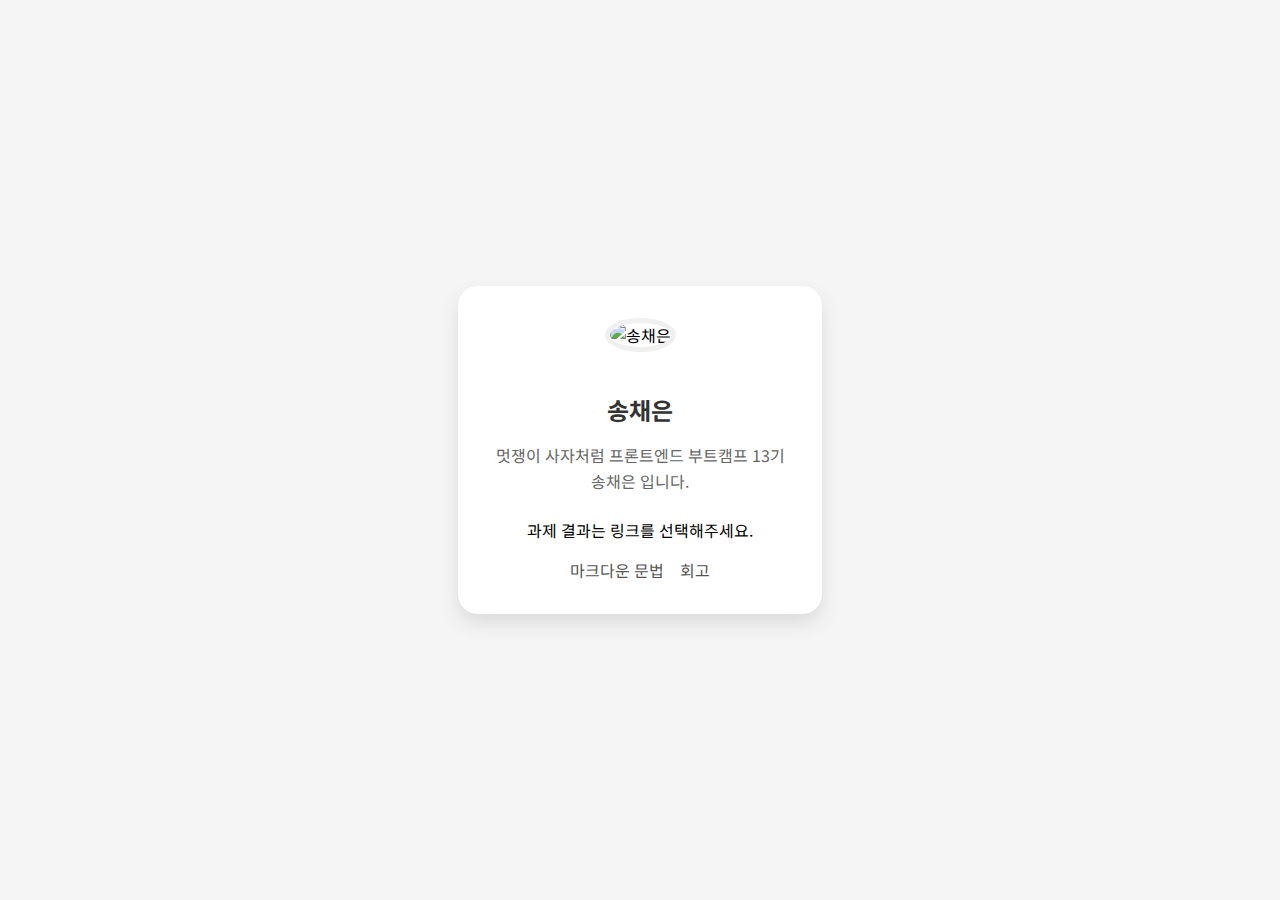
==== index.html @ 18307dc5 "프로필 이미지와 이름 수정" ====
<!doctype html>
<html lang="ko">
  <head>
    <meta charset="UTF-8" />
    <meta name="viewport" content="width=device-width, initial-scale=1.0" />
    <title>HTML/CSS 과제</title>
    <style>
      body {
        margin: 0;
        padding: 0;
        font-family: "Noto Sans KR", sans-serif;
        background-color: #f5f5f5;
        display: flex;
        justify-content: center;
        align-items: center;
        min-height: 100vh;
      }

      .profile-card {
        background: white;
        border-radius: 20px;
        box-shadow: 0 10px 20px rgba(0, 0, 0, 0.1);
        padding: 2rem;
        width: 300px;
        text-align: center;
      }

      .profile-image {
        width: 150px;
        height: 150px;
        border-radius: 50%;
        margin-bottom: 1.5rem;
        object-fit: cover;
        border: 5px solid #f0f0f0;
      }

      .name {
        font-size: 1.5rem;
        font-weight: bold;
        color: #333;
        margin-bottom: 0.5rem;
      }

      .bio {
        color: #666;
        line-height: 1.6;
        margin-bottom: 1.5rem;
      }

      .homework-links {
        display: flex;
        justify-content: center;
        gap: 1rem;
        margin: 0;
        padding: 0;
        list-style: none;
      }

      .homework-links a {
        color: #555;
        text-decoration: none;
        transition: color 0.3s ease;
      }

      .homework-links a:hover {
        color: #007bff;
      }
    </style>
    <link
      href="https://fonts.googleapis.com/css2?family=Noto+Sans+KR:wght@400;700&display=swap"
      rel="stylesheet"
    />
    <link
      rel="stylesheet"
      href="https://cdnjs.cloudflare.com/ajax/libs/font-awesome/5.15.4/css/all.min.css"
    />
  </head>
  <body>
    <div class="profile-card">
      <img
        src="./src/assets/images/jiwon.jpeg"
        alt="송채은"
        class="profile-image"
      />
      <h1 class="name">송채은</h1>
      <p class="bio">멋쟁이 사자처럼 프론트엔드 부트캠프 13기 송채은 입니다.</p>
      <p>과제 결과는 링크를 선택해주세요.</p>
      <ul class="homework-links">
        <li><a href="./src/md/markdown.md">마크다운 문법</a></li>
        <li><a href="./src/md/retrospect.md">회고</a</li>
      </ul>
    </div>
  </body>
</html>
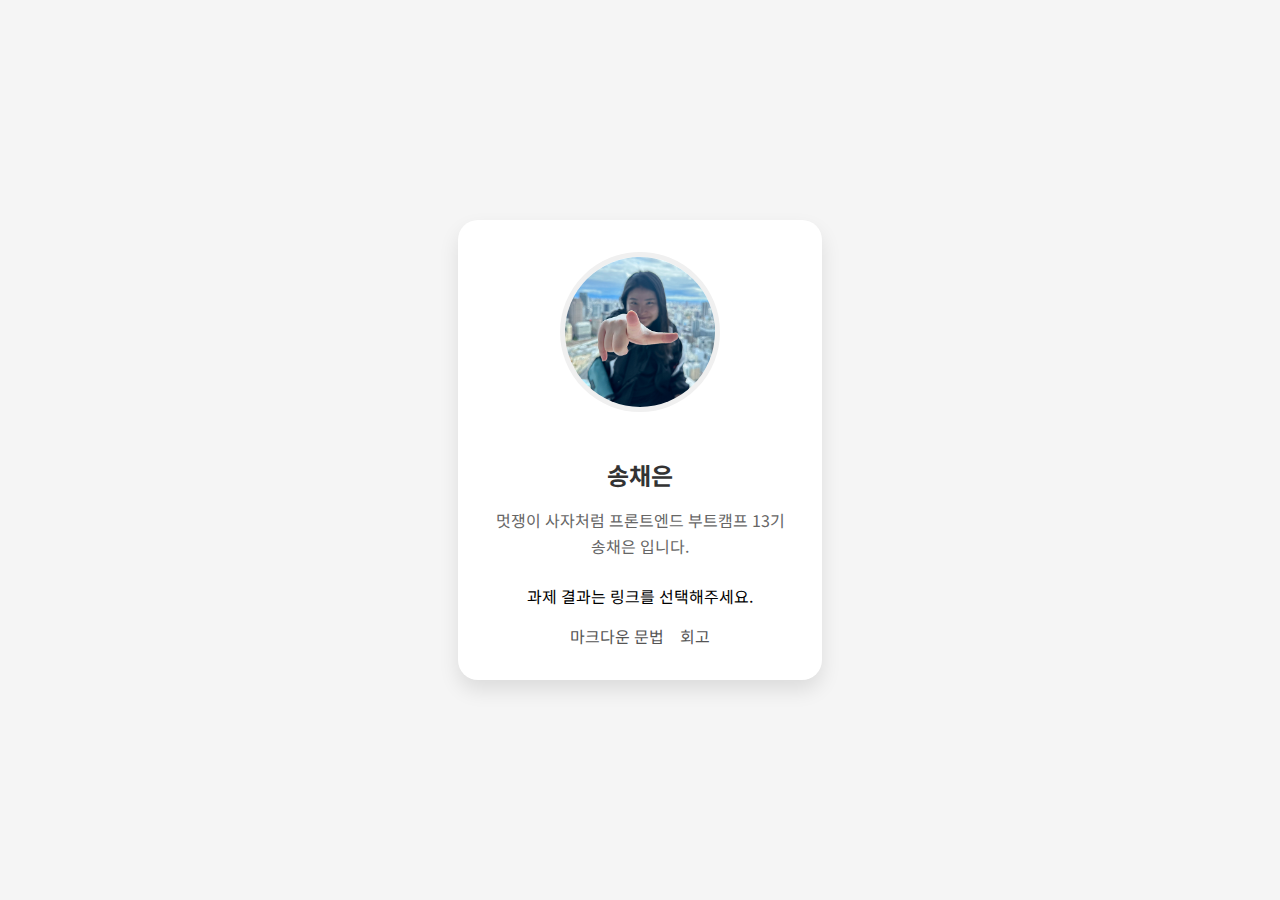
==== commit 77527eb9: "프로필 이미지 변경 및 마크다운 문법 1장 작성" ====
--- a/index.html
+++ b/index.html
@@ -78,7 +78,7 @@
   <body>
     <div class="profile-card">
       <img
-        src="./src/assets/images/jiwon.jpeg"
+        src="./src/assets/images/chaeeun.jpg"
         alt="송채은"
         class="profile-image"
       />
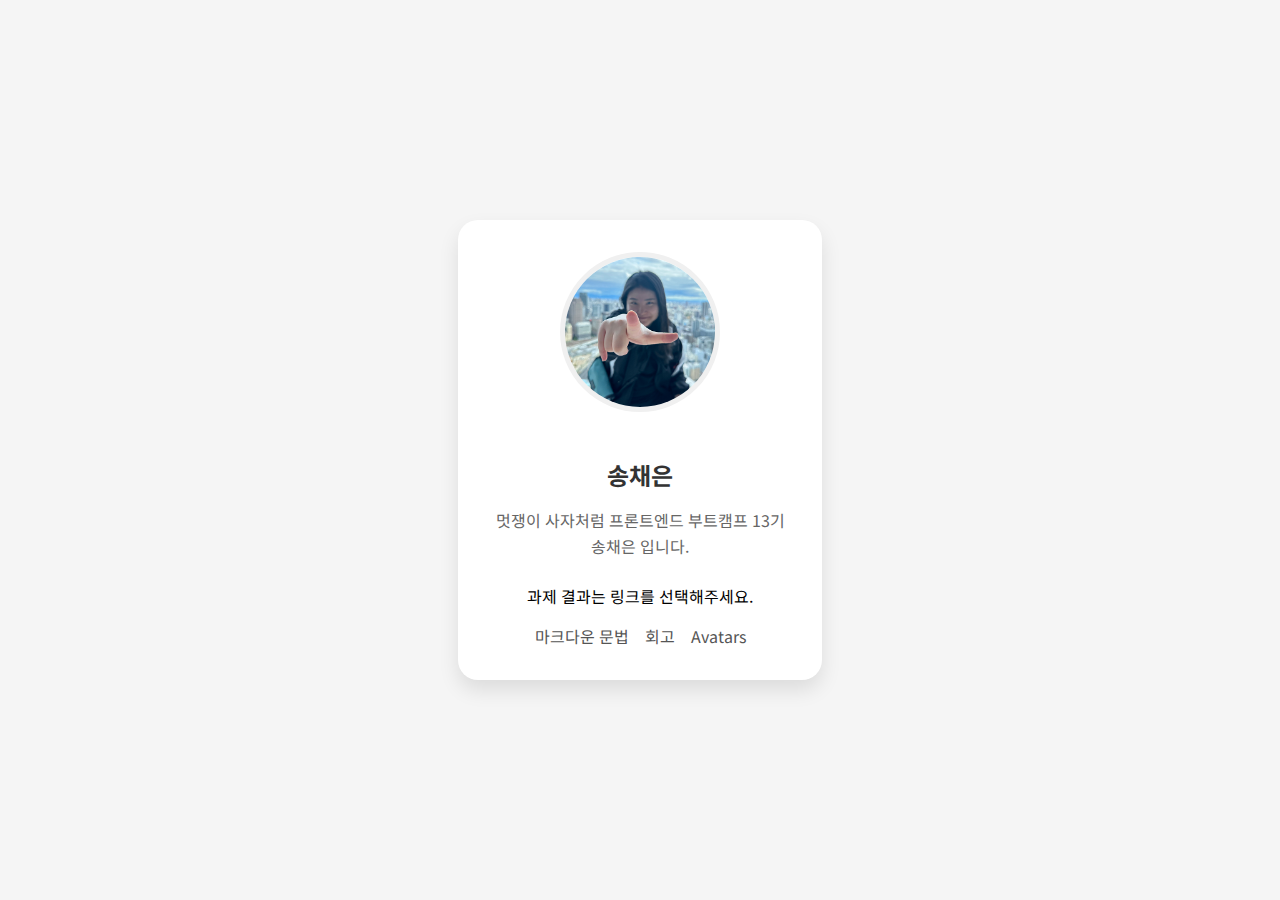
==== commit 7103485f: "2025-02-21(금)-과제완료" ====
--- a/index.html
+++ b/index.html
@@ -88,6 +88,7 @@
       <ul class="homework-links">
         <li><a href="./src/md/markdown.md">마크다운 문법</a></li>
         <li><a href="./src/md/retrospect.md">회고</a</li>
+        <li><a href="./src/avatars/avatars.html">Avatars</a</li>
       </ul>
     </div>
   </body>
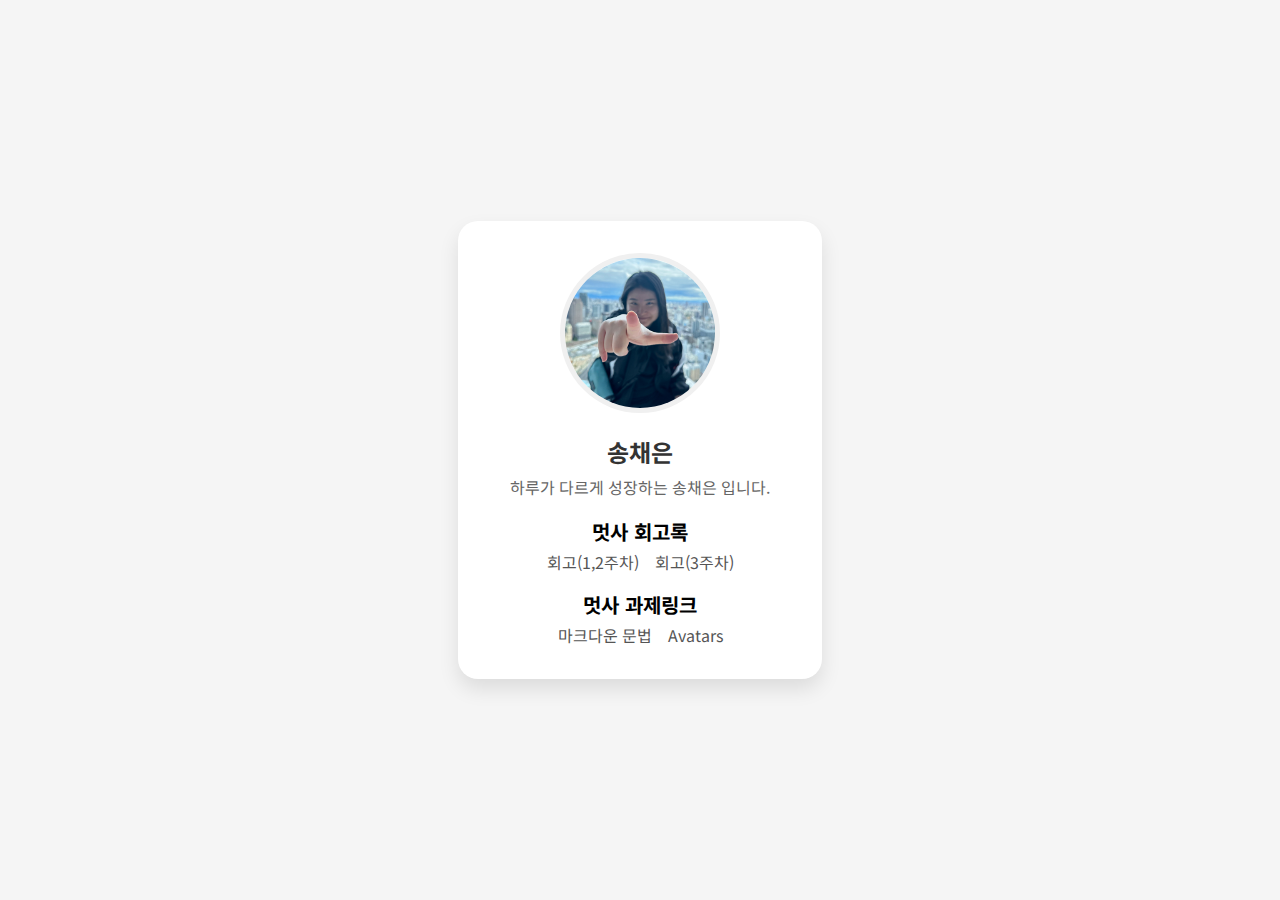
==== commit d7a23047: "메인페이지,READEME 파일 수정" ====
--- a/index.html
+++ b/index.html
@@ -29,7 +29,6 @@
         width: 150px;
         height: 150px;
         border-radius: 50%;
-        margin-bottom: 1.5rem;
         object-fit: cover;
         border: 5px solid #f0f0f0;
       }
@@ -38,13 +37,13 @@
         font-size: 1.5rem;
         font-weight: bold;
         color: #333;
-        margin-bottom: 0.5rem;
+        margin-bottom: .375rem;
       }
 
       .bio {
         color: #666;
         line-height: 1.6;
-        margin-bottom: 1.5rem;
+        /* margin-bottom: rem; */
       }
 
       .homework-links {
@@ -65,6 +64,14 @@
       .homework-links a:hover {
         color: #007bff;
       }
+      h2, p{
+  margin: 0;
+}
+h2{
+  margin-top: 1rem;
+  margin-bottom: .25rem;
+  font-size: 1.25rem;
+}
     </style>
     <link
       href="https://fonts.googleapis.com/css2?family=Noto+Sans+KR:wght@400;700&display=swap"
@@ -83,11 +90,17 @@
         class="profile-image"
       />
       <h1 class="name">송채은</h1>
-      <p class="bio">멋쟁이 사자처럼 프론트엔드 부트캠프 13기 송채은 입니다.</p>
-      <p>과제 결과는 링크를 선택해주세요.</p>
+      <p class="bio">하루가 다르게 성장하는 송채은 입니다.</p>
+      <!-- <p>과제 결과는 링크를 선택해주세요.</p> -->
+      <h2>멋사 회고록</h2>
       <ul class="homework-links">
+        <li><a href="./src/md/retrospect.md">회고&#40;1,2주차&#41;</a></li>
+          <li><a href="./src/avatars/avatars.md">회고&#40;3주차&#41;</a></li>
+          </ul>
+          
+          <h2>멋사 과제링크</h2>
+          <ul class="homework-links">
         <li><a href="./src/md/markdown.md">마크다운 문법</a></li>
-        <li><a href="./src/md/retrospect.md">회고</a</li>
         <li><a href="./src/avatars/avatars.html">Avatars</a</li>
       </ul>
     </div>
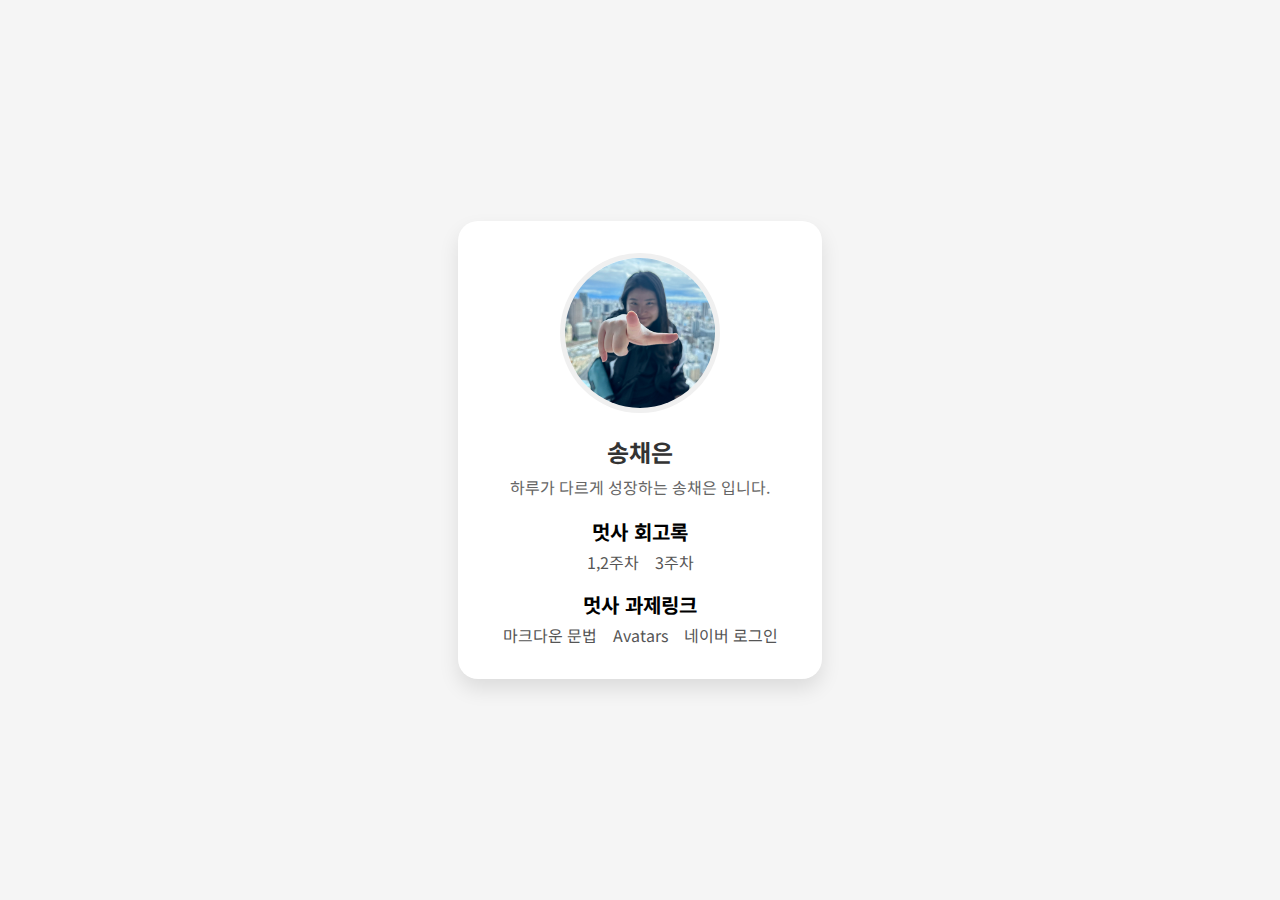
==== commit fd1a94e7: "네이버 로그인 화면 유효성검사기능 전" ====
--- a/index.html
+++ b/index.html
@@ -94,14 +94,15 @@
       <!-- <p>과제 결과는 링크를 선택해주세요.</p> -->
       <h2>멋사 회고록</h2>
       <ul class="homework-links">
-        <li><a href="./src/md/retrospect.md">회고&#40;1,2주차&#41;</a></li>
-          <li><a href="./src/avatars/avatars.md">회고&#40;3주차&#41;</a></li>
+        <li><a href="./src/md/retrospect.md">1,2주차</a></li>
+          <li><a href="./src/avatars/avatars.md">3주차</a></li>
           </ul>
           
           <h2>멋사 과제링크</h2>
           <ul class="homework-links">
         <li><a href="./src/md/markdown.md">마크다운 문법</a></li>
         <li><a href="./src/avatars/avatars.html">Avatars</a</li>
+        <li><a href="./src/login/login.html">네이버 로그인</a</li>
       </ul>
     </div>
   </body>
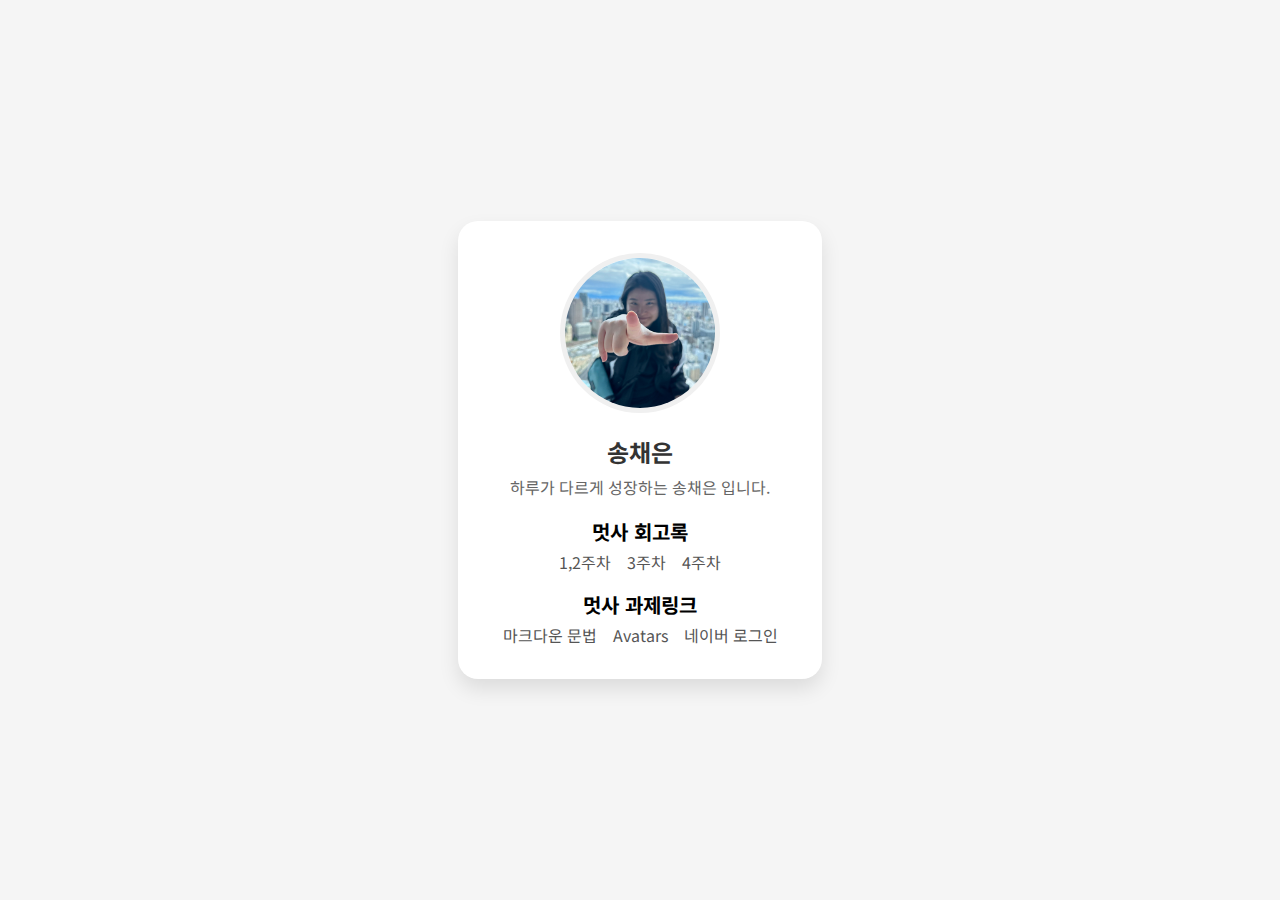
==== commit 5362dcc6: "네이버 예제완료" ====
--- a/index.html
+++ b/index.html
@@ -96,6 +96,7 @@
       <ul class="homework-links">
         <li><a href="./src/md/retrospect.md">1,2주차</a></li>
           <li><a href="./src/avatars/avatars.md">3주차</a></li>
+          <li><a href="./src/login/login.md">4주차</a></li>
           </ul>
           
           <h2>멋사 과제링크</h2>
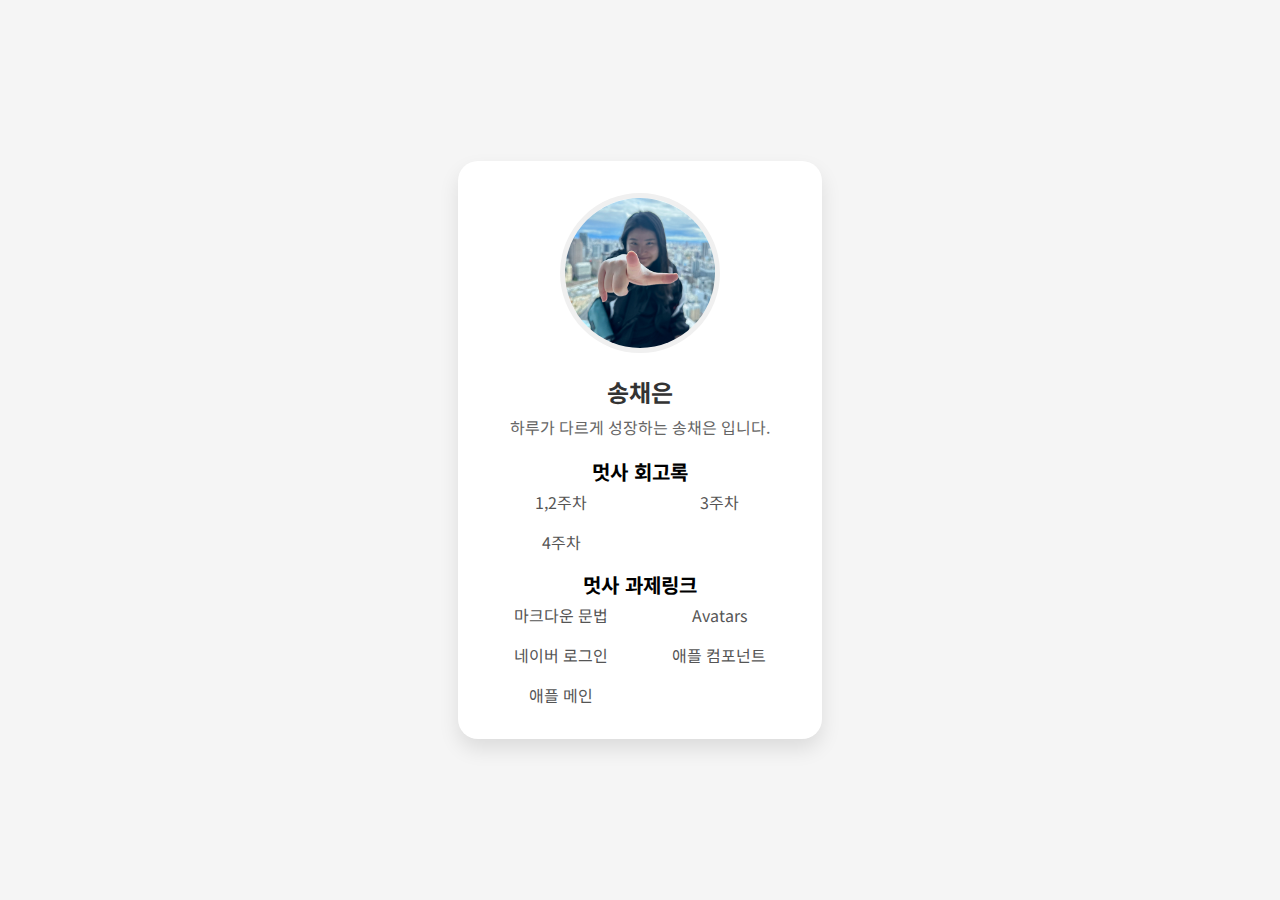
==== commit d2c71748: "애플 메인홈페이지 제작" ====
--- a/index.html
+++ b/index.html
@@ -15,7 +15,7 @@
         align-items: center;
         min-height: 100vh;
       }
-
+      
       .profile-card {
         background: white;
         border-radius: 20px;
@@ -24,7 +24,7 @@
         width: 300px;
         text-align: center;
       }
-
+     
       .profile-image {
         width: 150px;
         height: 150px;
@@ -53,12 +53,16 @@
         margin: 0;
         padding: 0;
         list-style: none;
+        display: grid;
+        grid-template-columns: repeat(2,1fr);
+        grid-row: auto;
       }
 
       .homework-links a {
         color: #555;
         text-decoration: none;
         transition: color 0.3s ease;
+        
       }
 
       .homework-links a:hover {
@@ -104,6 +108,8 @@
         <li><a href="./src/md/markdown.md">마크다운 문법</a></li>
         <li><a href="./src/avatars/avatars.html">Avatars</a</li>
         <li><a href="./src/login/login.html">네이버 로그인</a</li>
+        <li><a href="./src/apple/card-component.html">애플 컴포넌트</a</li>
+        <li><a href="./src/apple/apple.html">애플 메인</a</li>
       </ul>
     </div>
   </body>
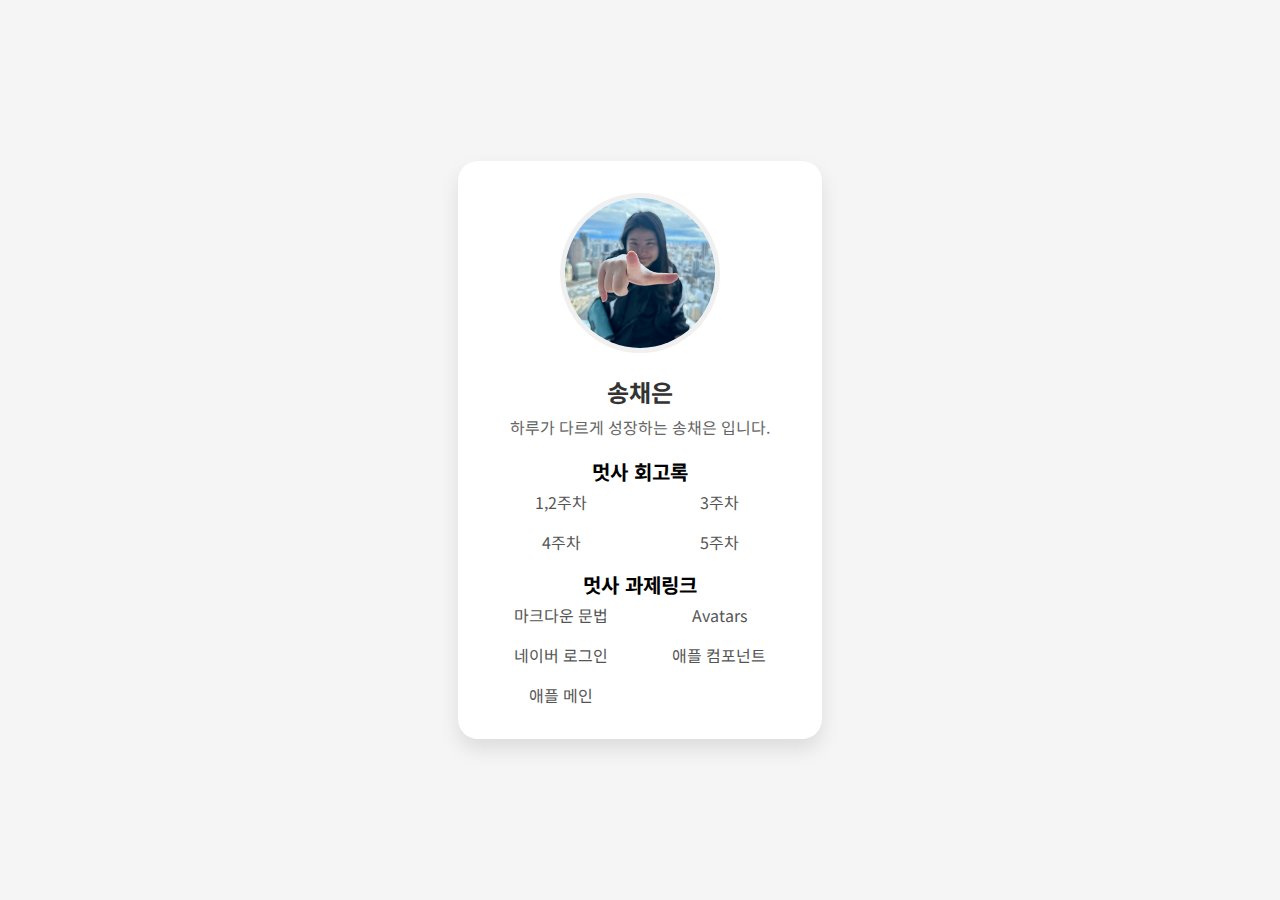
==== commit fa8f33cd: "리드미작성" ====
--- a/index.html
+++ b/index.html
@@ -101,6 +101,7 @@
         <li><a href="./src/md/retrospect.md">1,2주차</a></li>
           <li><a href="./src/avatars/avatars.md">3주차</a></li>
           <li><a href="./src/login/login.md">4주차</a></li>
+          <li><a href="./src/apple/apple.md">5주차</a></li>
           </ul>
           
           <h2>멋사 과제링크</h2>
